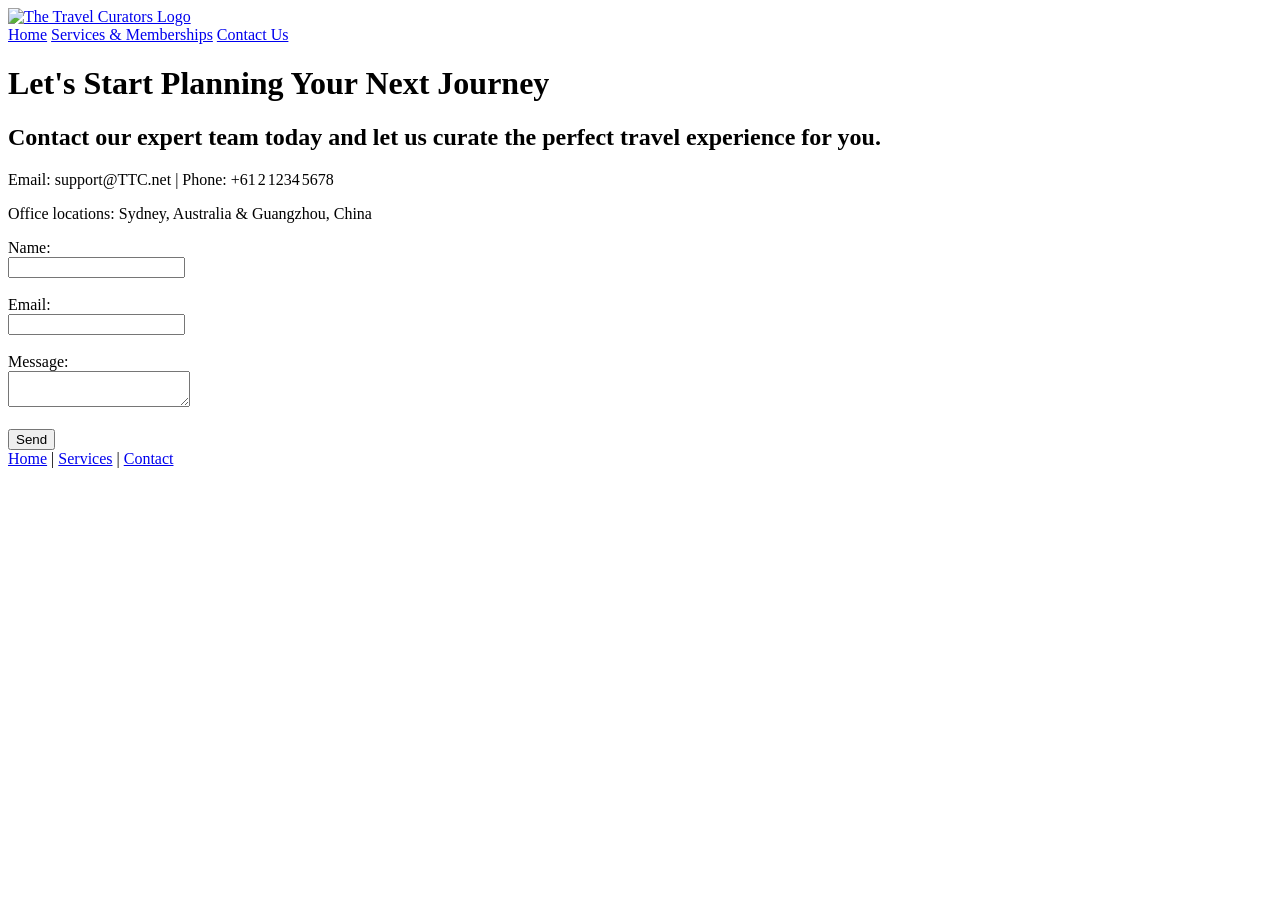
==== contact.html @ 8f12ec09 "Add files via upload" ====
<!-- Thomas Darby -->
<!DOCTYPE html>
<html lang="en" class="contact-page">
<head>
  <meta charset="UTF-8">
  <title>Contact Us</title>
  <link rel="stylesheet" href="css/style.css">
</head>
<body>

<header class="site-header">
  <a href="index.html">
    <img src="images/TTC_logo-SVG.svg" alt="The Travel Curators Logo">
  </a>
  <nav class="navigation">
    <a class="navigation-link" href="index.html">Home</a>
    <a class="navigation-link" href="services.html">Services & Memberships</a>
    <a class="navigation-link" href="contact.html">Contact Us</a>
  </nav>
</header>

<h1>Let's Start Planning Your Next Journey</h1>
<h2>Contact our expert team today and let us curate the perfect travel experience for you.</h2>

<p>Email: support@TTC.net | Phone: +61 2 1234 5678</p>
<p>Office locations: Sydney, Australia & Guangzhou, China</p>

<form>
  <label>Name:</label><br>
  <input type="text"><br><br>

  <label>Email:</label><br>
  <input type="email"><br><br>

  <label>Message:</label><br>
  <textarea></textarea><br><br>

  <input type="submit" value="Send">
</form>

<footer>
  <a href="index.html">Home</a> |
  <a href="services.html">Services</a> |
  <a href="contact.html">Contact</a>
</footer>

</body>
</html>
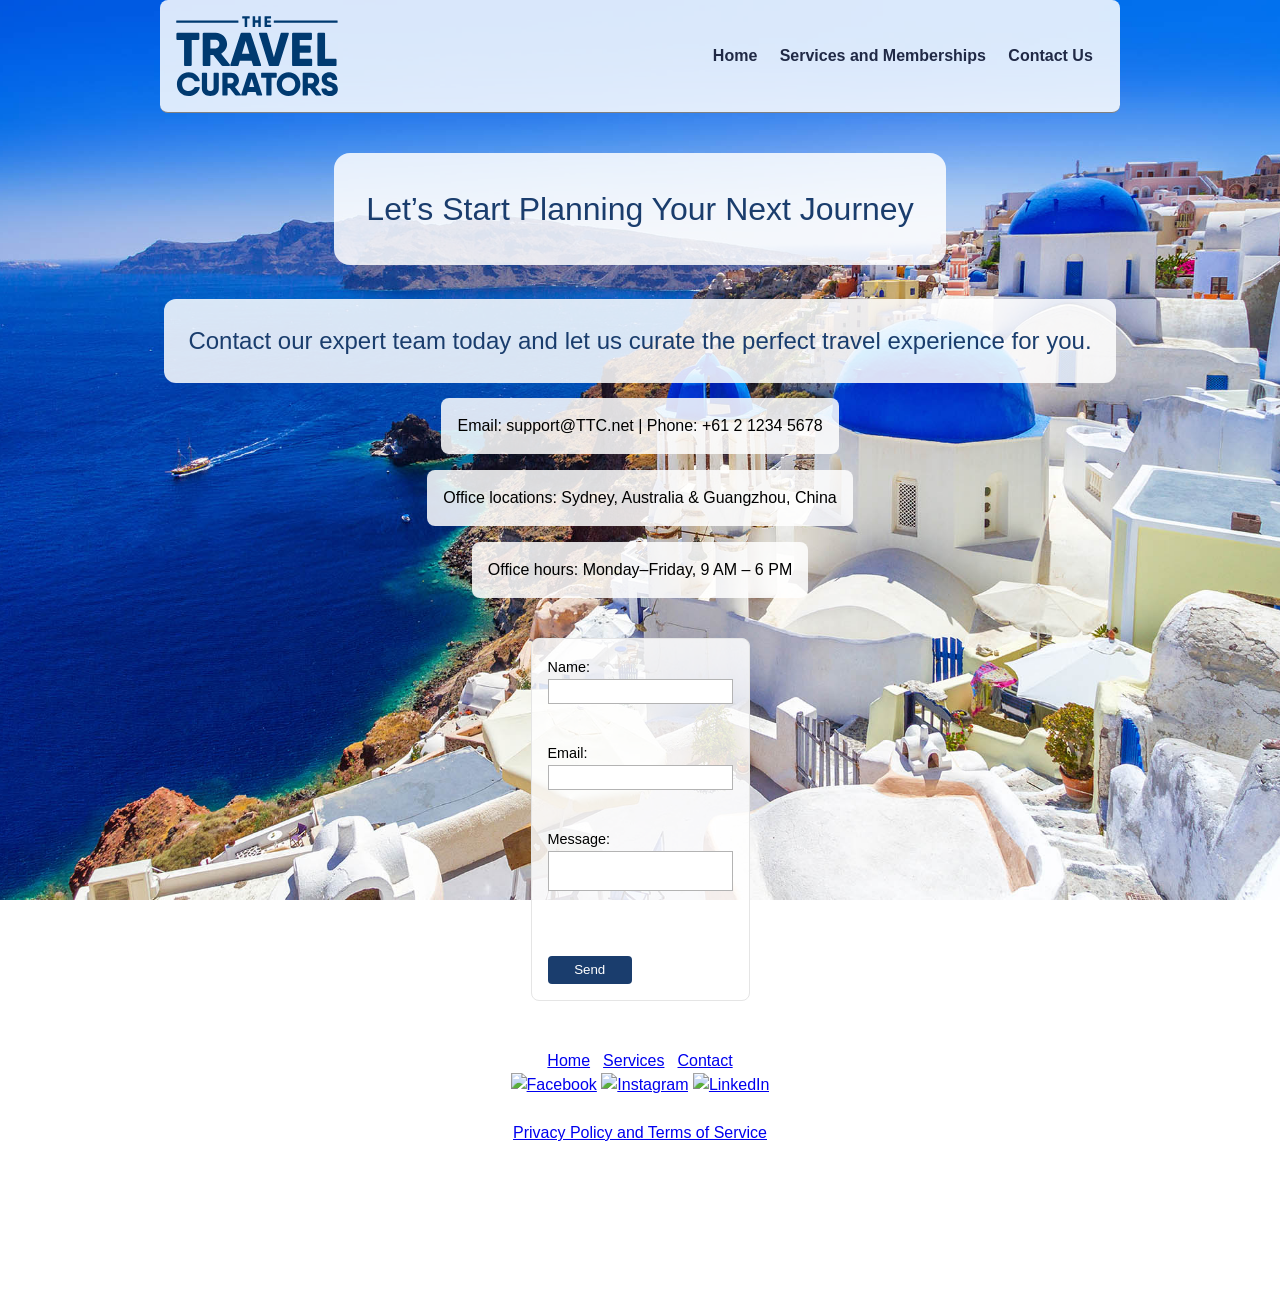
==== commit 33882598: "Add files via upload" ====
--- a/contact.html
+++ b/contact.html
@@ -1,48 +1,60 @@
-<!-- Thomas Darby -->
-<!DOCTYPE html>
-<html lang="en" class="contact-page">
-<head>
-  <meta charset="UTF-8">
-  <title>Contact Us</title>
-  <link rel="stylesheet" href="css/style.css">
-</head>
-<body>
-
-<header class="site-header">
-  <a href="index.html">
-    <img src="images/TTC_logo-SVG.svg" alt="The Travel Curators Logo">
-  </a>
-  <nav class="navigation">
-    <a class="navigation-link" href="index.html">Home</a>
-    <a class="navigation-link" href="services.html">Services & Memberships</a>
-    <a class="navigation-link" href="contact.html">Contact Us</a>
-  </nav>
-</header>
-
-<h1>Let's Start Planning Your Next Journey</h1>
-<h2>Contact our expert team today and let us curate the perfect travel experience for you.</h2>
-
-<p>Email: support@TTC.net | Phone: +61 2 1234 5678</p>
-<p>Office locations: Sydney, Australia & Guangzhou, China</p>
-
-<form>
-  <label>Name:</label><br>
-  <input type="text"><br><br>
-
-  <label>Email:</label><br>
-  <input type="email"><br><br>
-
-  <label>Message:</label><br>
-  <textarea></textarea><br><br>
-
-  <input type="submit" value="Send">
-</form>
-
-<footer>
-  <a href="index.html">Home</a> |
-  <a href="services.html">Services</a> |
-  <a href="contact.html">Contact</a>
-</footer>
-
-</body>
-</html>
+<!-- Thomas Darby -->
+<!DOCTYPE html>
+<html lang="en" class="contact-page">
+<head>
+  <meta charset="UTF-8">
+  <meta name="viewport" content="width=device-width, initial-scale=1">
+  <title>The Travel Curators - Contact Us</title>
+  <link rel="stylesheet" href="css/style.css">
+</head>
+<body>
+
+<header class="site-header">
+  <a href="index.html">
+    <img src="images/TTC_logo-SVG.svg" alt="The Travel Curators Logo">
+  </a>
+  <nav class="navigation">
+    <a class="navigation-link" href="index.html">Home</a>
+    <a class="navigation-link" href="services.html">Services and Memberships</a>
+    <a class="navigation-link" href="contact.html">Contact Us</a>
+  </nav>
+</header>
+
+<h1>Let&rsquo;s Start Planning Your Next Journey</h1>
+<h2>Contact our expert team today and let us curate the perfect travel experience for you.</h2>
+
+<p>Email: support@TTC.net | Phone: +61 2 1234 5678</p>
+<p>Office locations: Sydney, Australia &amp; Guangzhou, China</p>
+<p>Office hours: Monday&ndash;Friday, 9 AM &ndash; 6 PM</p>
+
+<form action="#" method="post">
+  <label for="name">Name:</label><br>
+  <input type="text" id="name" name="name"><br><br>
+
+  <label for="email">Email:</label><br>
+  <input type="email" id="email" name="email"><br><br>
+
+  <label for="message">Message:</label><br>
+  <textarea id="message" name="message"></textarea><br><br>
+
+  <input type="submit" value="Send">
+</form>
+
+<footer class="site-footer">
+  <a href="index.html">Home</a> |
+  <a href="services.html">Services</a> |
+  <a href="contact.html">Contact</a>
+
+  <div class="social-links">
+    <a href="https://www.facebook.com/" target="_blank" rel="noopener" aria-label="Facebook"><img src="images/facebook.svg" alt="Facebook" width="32" height="32"></a>
+    <a href="https://www.instagram.com/" target="_blank" rel="noopener" aria-label="Instagram"><img src="images/instagram.svg" alt="Instagram" width="32" height="32"></a>
+    <a href="https://www.linkedin.com/" target="_blank" rel="noopener" aria-label="LinkedIn"><img src="images/linkedin.svg" alt="LinkedIn" width="32" height="32"></a>
+  </div>
+
+  <p class="footer-legal"><a href="docs/TTC_Privacy-Policy.pdf" target="_blank" rel="noopener">Privacy Policy and Terms of Service</a></p>
+  <p class="copyright">&copy; 2026 The Travel Curators. All rights reserved.</p>
+  <p class="credits">Images &copy; Adobe Stock (Martin Valigursky, Patryk Kosmider and others), used under licence. Logo &copy; TAFE NSW 2025.</p>
+</footer>
+
+</body>
+</html>
--- a/css/style.css
+++ b/css/style.css
@@ -0,0 +1,164 @@
+/* --- General site layout + default styling --- */
+
+html, body {
+    margin: 0;
+    padding: 0;
+}
+
+body {
+    min-height: 100vh;
+    display: flex;
+    flex-direction: column;
+    align-items: center;
+    line-height: 1.5;
+    font-family: sans-serif;
+}
+
+* {
+    box-sizing: border-box;
+}
+
+header, main {
+    width: 100%;
+    max-width: 960px;
+    padding-left: 2em;
+    padding-right: 2em;
+}
+
+header {
+    border-bottom: 1px solid grey;
+    margin-bottom: 0.5em;
+    display: flex;
+    align-items: center;
+    justify-content: space-between;
+}
+
+/* --- LOGO FIX: SVG now visible --- */
+.site-header img {
+    height: 80px;   /* Adjust size here */
+    width: auto;
+    display: block;
+}
+
+/* --- Navigation --- */
+.navigation {
+    display: flex;
+}
+
+.navigation-link {
+    color: #202945;
+    padding: 0.7em;
+    text-decoration: none;
+    font-weight: bold;
+}
+
+.navigation-link:hover {
+    color: #F3C300;
+}
+
+/* --- Footer --- */
+footer {
+    margin-top: auto;
+    background-color: rgba(66, 73, 83, 0.8);
+    align-self: stretch;
+    text-align: center;
+    padding-top: 1em;
+    padding-bottom: 1em;
+    color: white;
+}
+
+/* --- Heading colours --- */
+h1, h2, h3, h4, h5, h6 {
+    color: #1A3D6D;
+    margin-top: 1em;
+    margin-bottom: 0.3em;
+    font-weight: normal;
+}
+
+p {
+    margin-top: 0.5em;
+    margin-bottom: 0.5em;
+}
+
+/* --- Table styling --- */
+table {
+    margin: 2em 0;
+    border-collapse: collapse;
+}
+
+thead {
+    background-color: #eaebf5;
+}
+
+th, td {
+    border: 1px solid #d7d7d7;
+    padding: 0.5em 0.8em;
+    text-align: left;
+}
+
+/* --- Form styling --- */
+form {
+    max-width: 40em;
+    border: 1px solid #e5e5e5;
+    padding: 1.5em;
+    margin: 2em 0;
+    background-color: rgba(255, 255, 255, 0.85);
+}
+
+label {
+    font-size: 0.9em;
+}
+
+input[type='text'], input[type='email'], textarea {
+    border-style: solid;
+    border-width: 1px;
+    border-color: #b3b3b3;
+    width: 100%;
+    margin-bottom: 1em;
+    padding: 0.3em;
+}
+
+textarea {
+    resize: none;
+}
+
+input[type='submit'] {
+    width: auto;
+    padding: 0.5em 2em;
+    background-color: #1A3D6D;
+    color: white;
+    border-style: none;
+    border-radius: 0.3em;
+    margin: 1.5em 0 0 0;
+}
+
+/* --- Full-page background images (Firefox-compatible) --- */
+
+html.home-page,
+html.services-page,
+html.contact-page {
+    background-size: cover;
+    background-position: center;
+    background-repeat: no-repeat;
+    background-attachment: fixed;
+}
+
+/* Individual page backgrounds */
+html.home-page {
+    background-image: url("../images/AdobeStock_39219837.jpeg");
+}
+
+html.services-page {
+    background-image: url("../images/AdobeStock_63511291.jpg");
+}
+
+html.contact-page {
+    background-image: url("../images/AdobeStock_134362781.jpg");
+}
+
+/* --- Make content readable on top of background --- */
+header, footer, h1, h2, h3, p, ul, table, form {
+    background-color: rgba(255, 255, 255, 0.85);
+    border-radius: 0.5em;
+    padding: 1em;
+}
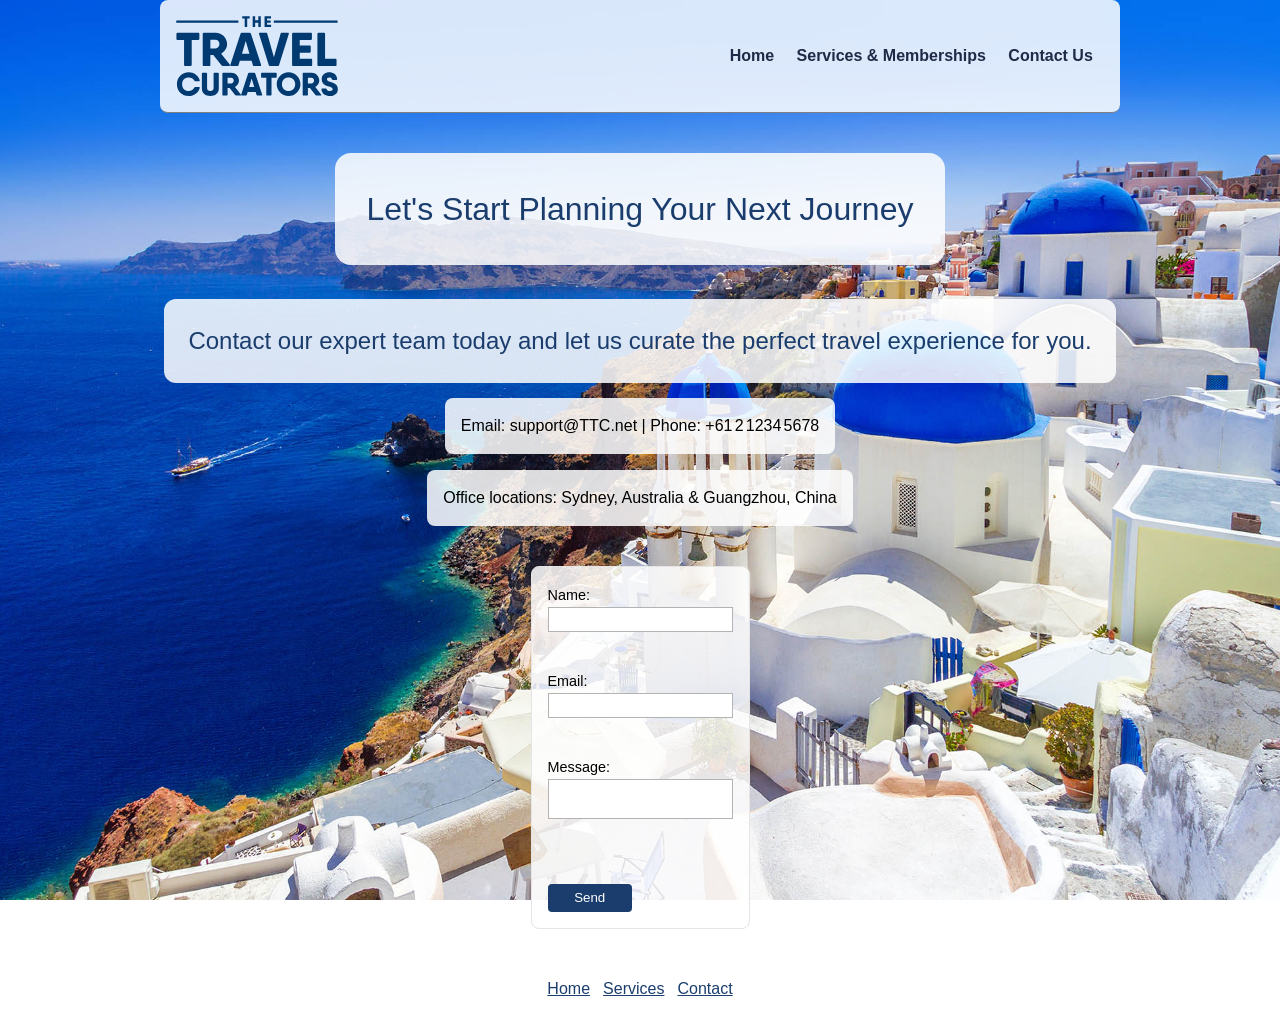
==== commit 1fa2226d: "Add files via upload" ====
--- a/contact.html
+++ b/contact.html
@@ -1,60 +1,48 @@
-<!-- Thomas Darby -->
-<!DOCTYPE html>
-<html lang="en" class="contact-page">
-<head>
-  <meta charset="UTF-8">
-  <meta name="viewport" content="width=device-width, initial-scale=1">
-  <title>The Travel Curators - Contact Us</title>
-  <link rel="stylesheet" href="css/style.css">
-</head>
-<body>
-
-<header class="site-header">
-  <a href="index.html">
-    <img src="images/TTC_logo-SVG.svg" alt="The Travel Curators Logo">
-  </a>
-  <nav class="navigation">
-    <a class="navigation-link" href="index.html">Home</a>
-    <a class="navigation-link" href="services.html">Services and Memberships</a>
-    <a class="navigation-link" href="contact.html">Contact Us</a>
-  </nav>
-</header>
-
-<h1>Let&rsquo;s Start Planning Your Next Journey</h1>
-<h2>Contact our expert team today and let us curate the perfect travel experience for you.</h2>
-
-<p>Email: support@TTC.net | Phone: +61 2 1234 5678</p>
-<p>Office locations: Sydney, Australia &amp; Guangzhou, China</p>
-<p>Office hours: Monday&ndash;Friday, 9 AM &ndash; 6 PM</p>
-
-<form action="#" method="post">
-  <label for="name">Name:</label><br>
-  <input type="text" id="name" name="name"><br><br>
-
-  <label for="email">Email:</label><br>
-  <input type="email" id="email" name="email"><br><br>
-
-  <label for="message">Message:</label><br>
-  <textarea id="message" name="message"></textarea><br><br>
-
-  <input type="submit" value="Send">
-</form>
-
-<footer class="site-footer">
-  <a href="index.html">Home</a> |
-  <a href="services.html">Services</a> |
-  <a href="contact.html">Contact</a>
-
-  <div class="social-links">
-    <a href="https://www.facebook.com/" target="_blank" rel="noopener" aria-label="Facebook"><img src="images/facebook.svg" alt="Facebook" width="32" height="32"></a>
-    <a href="https://www.instagram.com/" target="_blank" rel="noopener" aria-label="Instagram"><img src="images/instagram.svg" alt="Instagram" width="32" height="32"></a>
-    <a href="https://www.linkedin.com/" target="_blank" rel="noopener" aria-label="LinkedIn"><img src="images/linkedin.svg" alt="LinkedIn" width="32" height="32"></a>
-  </div>
-
-  <p class="footer-legal"><a href="docs/TTC_Privacy-Policy.pdf" target="_blank" rel="noopener">Privacy Policy and Terms of Service</a></p>
-  <p class="copyright">&copy; 2026 The Travel Curators. All rights reserved.</p>
-  <p class="credits">Images &copy; Adobe Stock (Martin Valigursky, Patryk Kosmider and others), used under licence. Logo &copy; TAFE NSW 2025.</p>
-</footer>
-
-</body>
-</html>
+<!-- Thomas Darby -->
+<!DOCTYPE html>
+<html lang="en" class="contact-page">
+<head>
+  <meta charset="UTF-8">
+  <title>Contact Us</title>
+  <link rel="stylesheet" href="css/style.css">
+</head>
+<body>
+
+<header class="site-header">
+  <a href="index.html">
+    <img src="images/TTC_logo-SVG.svg" alt="The Travel Curators Logo">
+  </a>
+  <nav class="navigation">
+    <a class="navigation-link" href="index.html">Home</a>
+    <a class="navigation-link" href="services.html">Services & Memberships</a>
+    <a class="navigation-link" href="contact.html">Contact Us</a>
+  </nav>
+</header>
+
+<h1>Let's Start Planning Your Next Journey</h1>
+<h2>Contact our expert team today and let us curate the perfect travel experience for you.</h2>
+
+<p>Email: support@TTC.net | Phone: +61 2 1234 5678</p>
+<p>Office locations: Sydney, Australia & Guangzhou, China</p>
+
+<form>
+  <label>Name:</label><br>
+  <input type="text"><br><br>
+
+  <label>Email:</label><br>
+  <input type="email"><br><br>
+
+  <label>Message:</label><br>
+  <textarea></textarea><br><br>
+
+  <input type="submit" value="Send">
+</form>
+
+<footer>
+  <a href="index.html">Home</a> |
+  <a href="services.html">Services</a> |
+  <a href="contact.html">Contact</a>
+</footer>
+
+</body>
+</html>
--- a/css/style.css
+++ b/css/style.css
@@ -1,164 +1,212 @@
-/* --- General site layout + default styling --- */
-
-html, body {
-    margin: 0;
-    padding: 0;
-}
-
-body {
-    min-height: 100vh;
-    display: flex;
-    flex-direction: column;
-    align-items: center;
-    line-height: 1.5;
-    font-family: sans-serif;
-}
-
-* {
-    box-sizing: border-box;
-}
-
-header, main {
-    width: 100%;
-    max-width: 960px;
-    padding-left: 2em;
-    padding-right: 2em;
-}
-
-header {
-    border-bottom: 1px solid grey;
-    margin-bottom: 0.5em;
-    display: flex;
-    align-items: center;
-    justify-content: space-between;
-}
-
-/* --- LOGO FIX: SVG now visible --- */
-.site-header img {
-    height: 80px;   /* Adjust size here */
-    width: auto;
-    display: block;
-}
-
-/* --- Navigation --- */
-.navigation {
-    display: flex;
-}
-
-.navigation-link {
-    color: #202945;
-    padding: 0.7em;
-    text-decoration: none;
-    font-weight: bold;
-}
-
-.navigation-link:hover {
-    color: #F3C300;
-}
-
-/* --- Footer --- */
-footer {
-    margin-top: auto;
-    background-color: rgba(66, 73, 83, 0.8);
-    align-self: stretch;
-    text-align: center;
-    padding-top: 1em;
-    padding-bottom: 1em;
-    color: white;
-}
-
-/* --- Heading colours --- */
-h1, h2, h3, h4, h5, h6 {
-    color: #1A3D6D;
-    margin-top: 1em;
-    margin-bottom: 0.3em;
-    font-weight: normal;
-}
-
-p {
-    margin-top: 0.5em;
-    margin-bottom: 0.5em;
-}
-
-/* --- Table styling --- */
-table {
-    margin: 2em 0;
-    border-collapse: collapse;
-}
-
-thead {
-    background-color: #eaebf5;
-}
-
-th, td {
-    border: 1px solid #d7d7d7;
-    padding: 0.5em 0.8em;
-    text-align: left;
-}
-
-/* --- Form styling --- */
-form {
-    max-width: 40em;
-    border: 1px solid #e5e5e5;
-    padding: 1.5em;
-    margin: 2em 0;
-    background-color: rgba(255, 255, 255, 0.85);
-}
-
-label {
-    font-size: 0.9em;
-}
-
-input[type='text'], input[type='email'], textarea {
-    border-style: solid;
-    border-width: 1px;
-    border-color: #b3b3b3;
-    width: 100%;
-    margin-bottom: 1em;
-    padding: 0.3em;
-}
-
-textarea {
-    resize: none;
-}
-
-input[type='submit'] {
-    width: auto;
-    padding: 0.5em 2em;
-    background-color: #1A3D6D;
-    color: white;
-    border-style: none;
-    border-radius: 0.3em;
-    margin: 1.5em 0 0 0;
-}
-
-/* --- Full-page background images (Firefox-compatible) --- */
-
-html.home-page,
-html.services-page,
-html.contact-page {
-    background-size: cover;
-    background-position: center;
-    background-repeat: no-repeat;
-    background-attachment: fixed;
-}
-
-/* Individual page backgrounds */
-html.home-page {
-    background-image: url("../images/AdobeStock_39219837.jpeg");
-}
-
-html.services-page {
-    background-image: url("../images/AdobeStock_63511291.jpg");
-}
-
-html.contact-page {
-    background-image: url("../images/AdobeStock_134362781.jpg");
-}
-
-/* --- Make content readable on top of background --- */
-header, footer, h1, h2, h3, p, ul, table, form {
-    background-color: rgba(255, 255, 255, 0.85);
-    border-radius: 0.5em;
-    padding: 1em;
-}
+/* --- General site layout + default styling --- */
+
+html, body {
+    margin: 0;
+    padding: 0;
+}
+
+body {
+    min-height: 100vh;
+    display: flex;
+    flex-direction: column;
+    align-items: center;
+    line-height: 1.5;
+    font-family: sans-serif;
+}
+
+* {
+    box-sizing: border-box;
+}
+
+header, main {
+    width: 100%;
+    max-width: 960px;
+    padding-left: 2em;
+    padding-right: 2em;
+}
+
+header {
+    border-bottom: 1px solid grey;
+    margin-bottom: 0.5em;
+    display: flex;
+    align-items: center;
+    justify-content: space-between;
+}
+
+/* --- LOGO FIX: SVG now visible --- */
+.site-header img {
+    height: 80px;   /* Adjust size here */
+    width: auto;
+    display: block;
+}
+
+/* --- Navigation --- */
+.navigation {
+    display: flex;
+}
+
+.navigation-link {
+    color: #202945;
+    padding: 0.7em;
+    text-decoration: none;
+    font-weight: bold;
+}
+
+.navigation-link:hover {
+    color: #F3C300;
+}
+
+/* --- Footer --- */
+footer {
+    margin-top: auto;
+    background-color: rgba(66, 73, 83, 0.8);
+    align-self: stretch;
+    text-align: center;
+    padding-top: 1em;
+    padding-bottom: 1em;
+    color: white;
+}
+
+/* --- Heading colours --- */
+h1, h2, h3, h4, h5, h6 {
+    color: #1A3D6D;
+    margin-top: 1em;
+    margin-bottom: 0.3em;
+    font-weight: normal;
+}
+
+p {
+    margin-top: 0.5em;
+    margin-bottom: 0.5em;
+}
+
+/* --- Table styling --- */
+table {
+    margin: 2em 0;
+    border-collapse: collapse;
+}
+
+thead {
+    background-color: #eaebf5;
+}
+
+th, td {
+    border: 1px solid #d7d7d7;
+    padding: 0.5em 0.8em;
+    text-align: left;
+}
+
+/* --- Form styling --- */
+form {
+    max-width: 40em;
+    border: 1px solid #e5e5e5;
+    padding: 1.5em;
+    margin: 2em 0;
+    background-color: rgba(255, 255, 255, 0.85);
+}
+
+label {
+    font-size: 0.9em;
+}
+
+input[type='text'], input[type='email'], textarea {
+    border-style: solid;
+    border-width: 1px;
+    border-color: #b3b3b3;
+    width: 100%;
+    margin-bottom: 1em;
+    padding: 0.3em;
+}
+
+textarea {
+    resize: none;
+}
+
+input[type='submit'] {
+    width: auto;
+    padding: 0.5em 2em;
+    background-color: #1A3D6D;
+    color: white;
+    border-style: none;
+    border-radius: 0.3em;
+    margin: 1.5em 0 0 0;
+}
+
+/* --- Full-page background images (Firefox-compatible) --- */
+
+html.home-page,
+html.services-page,
+html.contact-page {
+    background-size: cover;
+    background-position: center;
+    background-repeat: no-repeat;
+    background-attachment: fixed;
+}
+
+/* Individual page backgrounds */
+html.home-page {
+    background-image: url("../images/AdobeStock_39219837.jpeg");
+}
+
+html.services-page {
+    background-image: url("../images/AdobeStock_63511291.jpg");
+}
+
+html.contact-page {
+    background-image: url("../images/AdobeStock_134362781.jpg");
+}
+
+/* --- Make content readable on top of background --- */
+header, footer, h1, h2, h3, p, ul, table, form {
+    background-color: rgba(255, 255, 255, 0.85);
+    border-radius: 0.5em;
+    padding: 1em;
+}
+
+/* --- Footer additions: social icons, legal link, copyright, credits --- */
+footer a {
+    color: #1A3D6D;
+}
+
+footer p {
+    background-color: transparent;
+    padding: 0.2em;
+    margin: 0.3em 0;
+    color: #202945;
+    font-size: 0.85em;
+}
+
+footer .credits {
+    font-size: 0.75em;
+    color: #424953;
+}
+
+.social-links {
+    display: flex;
+    justify-content: center;
+    gap: 14px;
+    margin: 0.6em 0;
+}
+
+.social-links img {
+    display: block;
+}
+
+/* --- Services page image gallery --- */
+.gallery {
+    display: flex;
+    flex-wrap: wrap;
+    justify-content: center;
+    gap: 0.6em;
+    margin: 1em 0;
+    padding: 0.6em;
+    background-color: rgba(255, 255, 255, 0.85);
+    border-radius: 0.5em;
+}
+
+.gallery img {
+    width: 200px;
+    height: 130px;
+    object-fit: cover;
+    border-radius: 0.3em;
+}
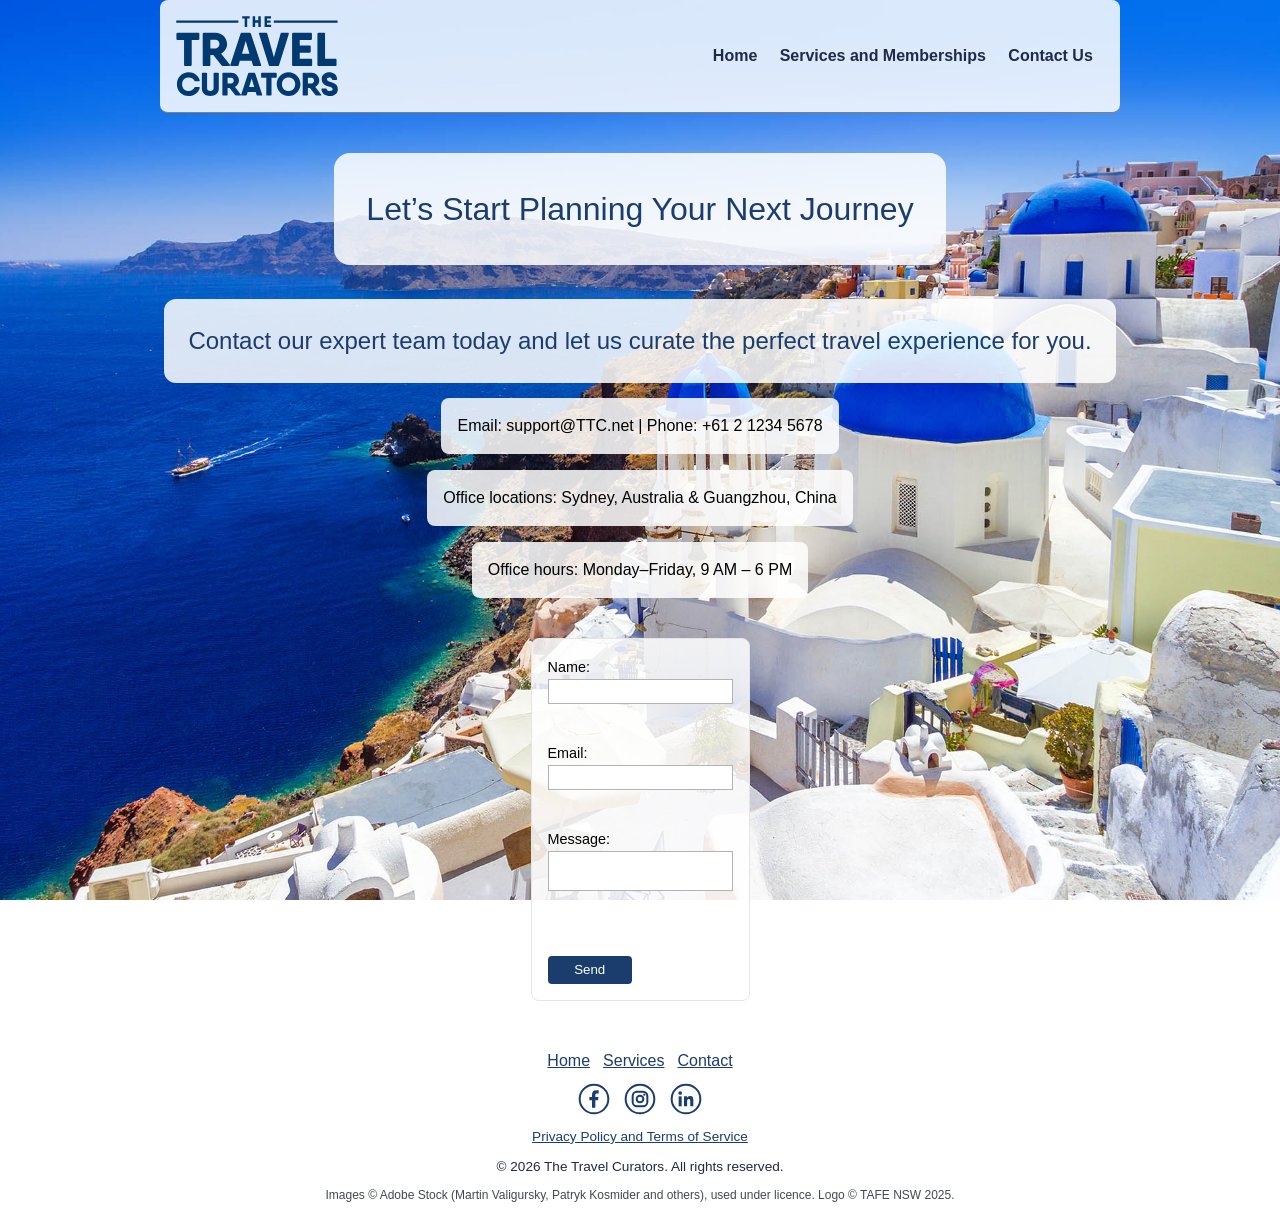
==== commit 2886ba00: "Add files via upload" ====
--- a/contact.html
+++ b/contact.html
@@ -3,7 +3,8 @@
 <html lang="en" class="contact-page">
 <head>
   <meta charset="UTF-8">
-  <title>Contact Us</title>
+  <meta name="viewport" content="width=device-width, initial-scale=1">
+  <title>The Travel Curators - Contact Us</title>
   <link rel="stylesheet" href="css/style.css">
 </head>
 <body>
@@ -14,34 +15,55 @@
   </a>
   <nav class="navigation">
     <a class="navigation-link" href="index.html">Home</a>
-    <a class="navigation-link" href="services.html">Services & Memberships</a>
+    <a class="navigation-link" href="services.html">Services and Memberships</a>
     <a class="navigation-link" href="contact.html">Contact Us</a>
   </nav>
 </header>
 
-<h1>Let's Start Planning Your Next Journey</h1>
+<h1>Let&rsquo;s Start Planning Your Next Journey</h1>
 <h2>Contact our expert team today and let us curate the perfect travel experience for you.</h2>
 
-<p>Email: support@TTC.net | Phone: +61 2 1234 5678</p>
-<p>Office locations: Sydney, Australia & Guangzhou, China</p>
+<p>Email: support@TTC.net | Phone: +61 2 1234 5678</p>
+<p>Office locations: Sydney, Australia &amp; Guangzhou, China</p>
+<p>Office hours: Monday&ndash;Friday, 9 AM &ndash; 6 PM</p>
 
-<form>
-  <label>Name:</label><br>
-  <input type="text"><br><br>
+<form action="#" method="post">
+  <label for="name">Name:</label><br>
+  <input type="text" id="name" name="name"><br><br>
 
-  <label>Email:</label><br>
-  <input type="email"><br><br>
+  <label for="email">Email:</label><br>
+  <input type="email" id="email" name="email"><br><br>
 
-  <label>Message:</label><br>
-  <textarea></textarea><br><br>
+  <label for="message">Message:</label><br>
+  <textarea id="message" name="message"></textarea><br><br>
 
   <input type="submit" value="Send">
 </form>
 
-<footer>
+<footer class="site-footer">
   <a href="index.html">Home</a> |
   <a href="services.html">Services</a> |
   <a href="contact.html">Contact</a>
+
+  <div class="social-links">
+    <a href="https://www.facebook.com/" target="_blank" rel="noopener" aria-label="Facebook">
+      <img src="images/facebook.svg" alt="Facebook" width="32" height="32">
+    </a>
+    <a href="https://www.instagram.com/" target="_blank" rel="noopener" aria-label="Instagram">
+      <img src="images/instagram.svg" alt="Instagram" width="32" height="32">
+    </a>
+    <a href="https://www.linkedin.com/" target="_blank" rel="noopener" aria-label="LinkedIn">
+      <img src="images/linkedin.svg" alt="LinkedIn" width="32" height="32">
+    </a>
+  </div>
+
+  <p class="footer-legal">
+    <a href="docs/TTC_Privacy-Policy.pdf" target="_blank" rel="noopener">
+      Privacy Policy and Terms of Service
+    </a>
+  </p>
+  <p class="copyright">&copy; 2026 The Travel Curators. All rights reserved.</p>
+  <p class="credits">Images &copy; Adobe Stock (Martin Valigursky, Patryk Kosmider and others), used under licence. Logo &copy; TAFE NSW 2025.</p>
 </footer>
 
 </body>
